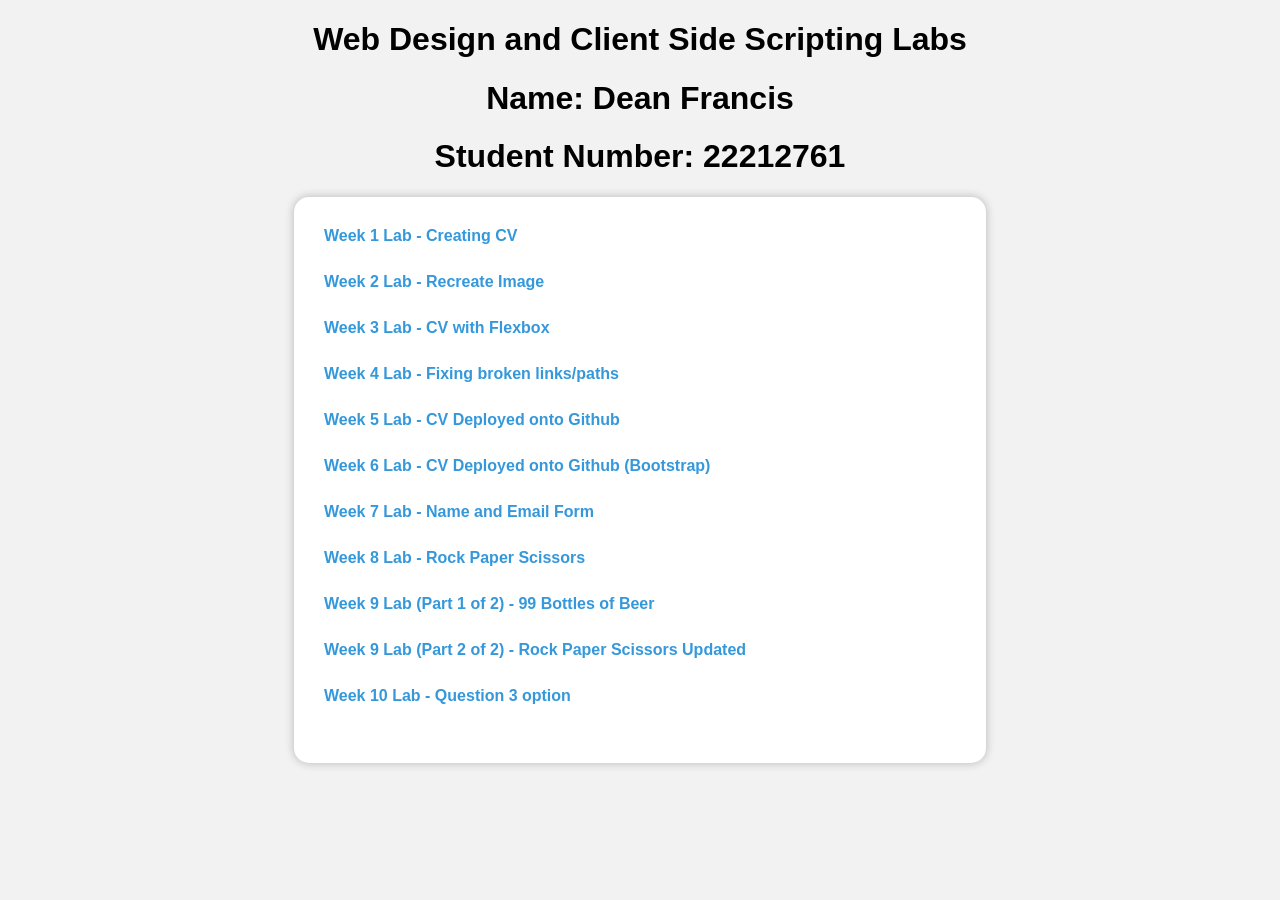
==== index.html @ b24f268e "week 10" ====
<!DOCTYPE html>
<html>
	<head>
		<link rel="icon" type="images/x-icon" href="images/Dean Photo.jpeg" />
		<title>Labs Dean Francis 22212761</title>
		<link rel="stylesheet" href="styles/style.css">
	</head>
	<body>
	<h1>Web Design and Client Side Scripting Labs</h1>
	<h1>Name: Dean Francis</h1>
	<h1>Student Number: 22212761</h1>
	<div id="header">
			<div class="link"><a href="Week 1/CV.html">Week 1 Lab - Creating CV</a></div>
			<br/>
			<div class="link"><a href="Week 2/week2lab.html">Week 2 Lab - Recreate Image</a></div>
			<br/>
			<div class="link"><a href="Week 3/CV.html">Week 3 Lab - CV with Flexbox</a></div>
			<br/>
			<div class="link"><a href="Week 4/index.html">Week 4 Lab - Fixing broken links/paths</a></div>
			<br/>
			<div class="link"><a href="Week 5/index.html">Week 5 Lab - CV Deployed onto Github</a></div>
			<br/>
			<div class="link"><a href="Week 6/index.html">Week 6 Lab - CV Deployed onto Github (Bootstrap)</a></div>
			<br/>
			<div class="link"><a href="Week 7/index.html">Week 7 Lab - Name and Email Form</a></div>
			<br/>
			<div class="link"><a href="Week 8/index.html">Week 8 Lab - Rock Paper Scissors</a></div>
			<br/>
			<div class="link"><a href="Week 9/Lab - 99 Bottles of Beer/index.html">Week 9 Lab (Part 1 of 2) - 99 Bottles of Beer</a></div>
			<br/>
			<div class="link"><a href="Week 9/Lab - Rock Paper Scissors/index.html">Week 9 Lab (Part 2 of 2) - Rock Paper Scissors Updated</a></div>
			<br/>
			<div class="link"><a href="Week 10/index.html">Week 10 Lab - Question 3 option</a></div>
			<br/>
	</div>
	
	</body>
</html>
---- styles/style.css ----
body{
	font-family: Arial;
	background-color: #f2f2f2;
}

h1{
	text-align: center;
	color: black;
}

#header{
	width: 50%;
	margin: 20px auto;
	background-color: white;
	padding: 30px;
	border-radius: 15px;
	box-shadow: 0 0 10px rgba(0, 0, 0, 0.25);
}

.link{
	margin-bottom: 10px;
}

.link a{
	text-decoration: none;
	color: #3498db;
	font-weight: bold;
}

.link a:hover{
	color:red;
}
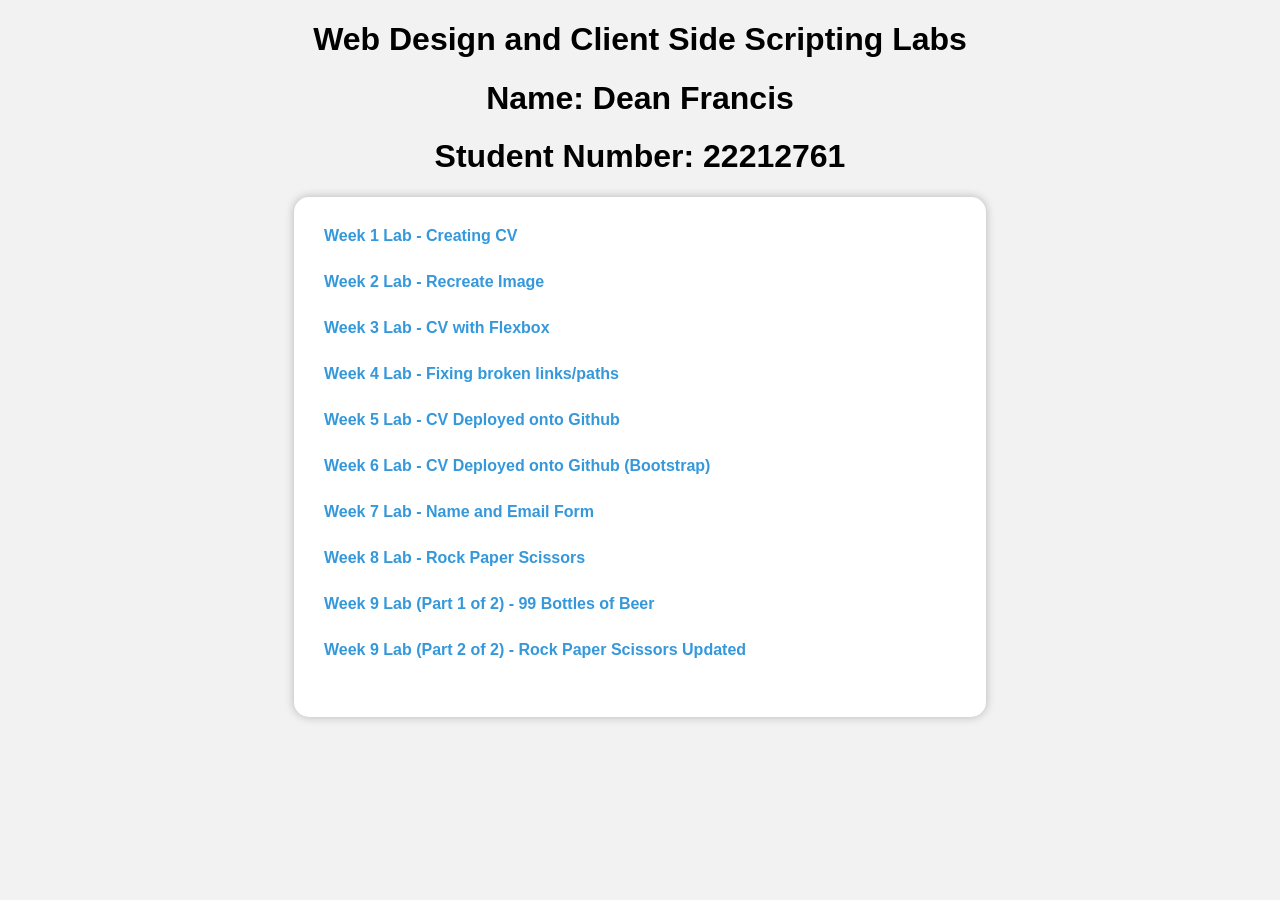
==== commit 3c5d27cd: "Update index.html" ====
--- a/index.html
+++ b/index.html
@@ -30,8 +30,7 @@
 			<br/>
 			<div class="link"><a href="Week 9/Lab - Rock Paper Scissors/index.html">Week 9 Lab (Part 2 of 2) - Rock Paper Scissors Updated</a></div>
 			<br/>
-			<div class="link"><a href="Week 10/index.html">Week 10 Lab - Question 3 option</a></div>
-			<br/>
+
 	</div>
 	
 	</body>
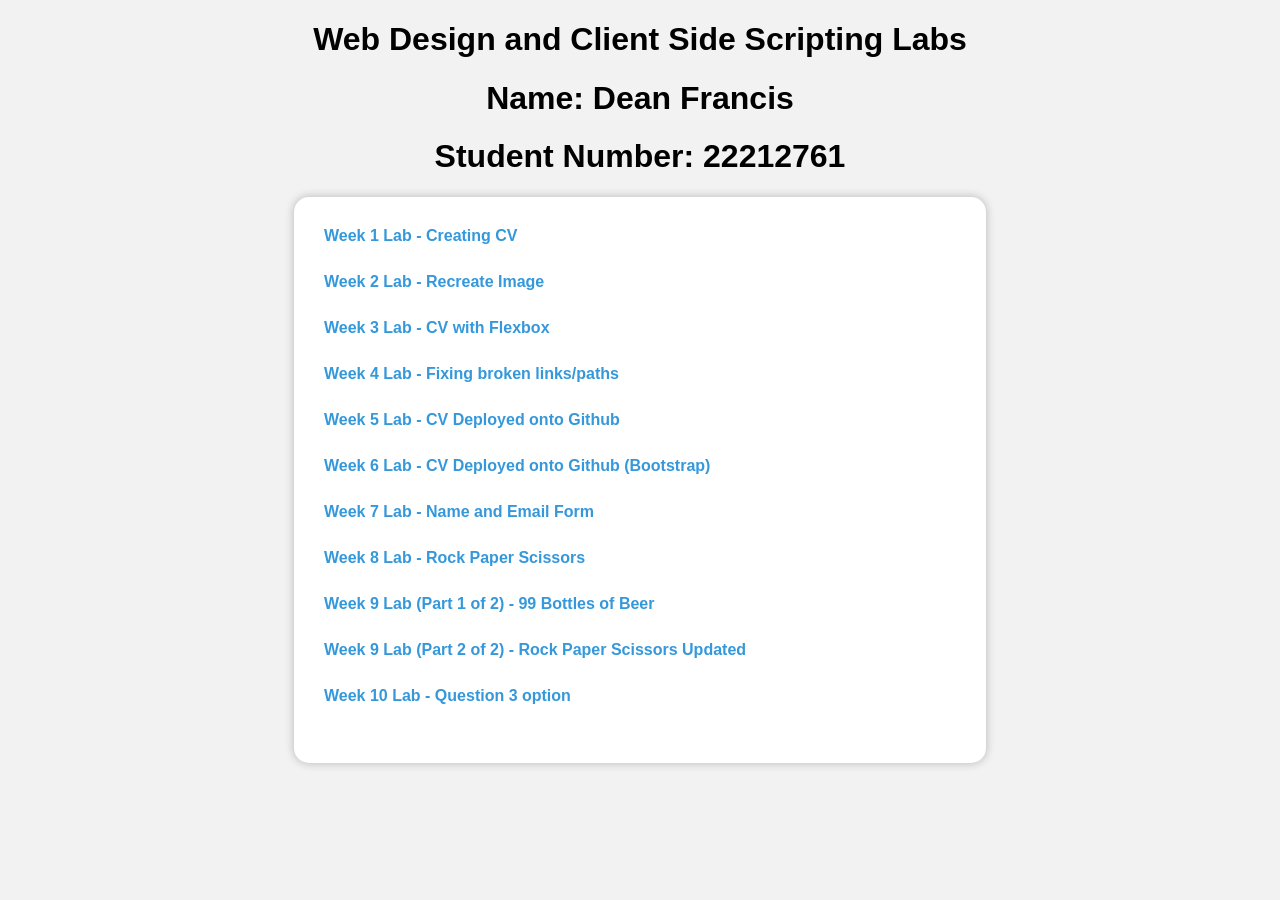
==== commit 2cb8b02e: "Update index.html" ====
--- a/index.html
+++ b/index.html
@@ -30,7 +30,8 @@
 			<br/>
 			<div class="link"><a href="Week 9/Lab - Rock Paper Scissors/index.html">Week 9 Lab (Part 2 of 2) - Rock Paper Scissors Updated</a></div>
 			<br/>
-
+			<div class="link"><a href="Week 10/index.html">Week 10 Lab - Question 3 option</a></div>
+			<br/>
 	</div>
 	
 	</body>
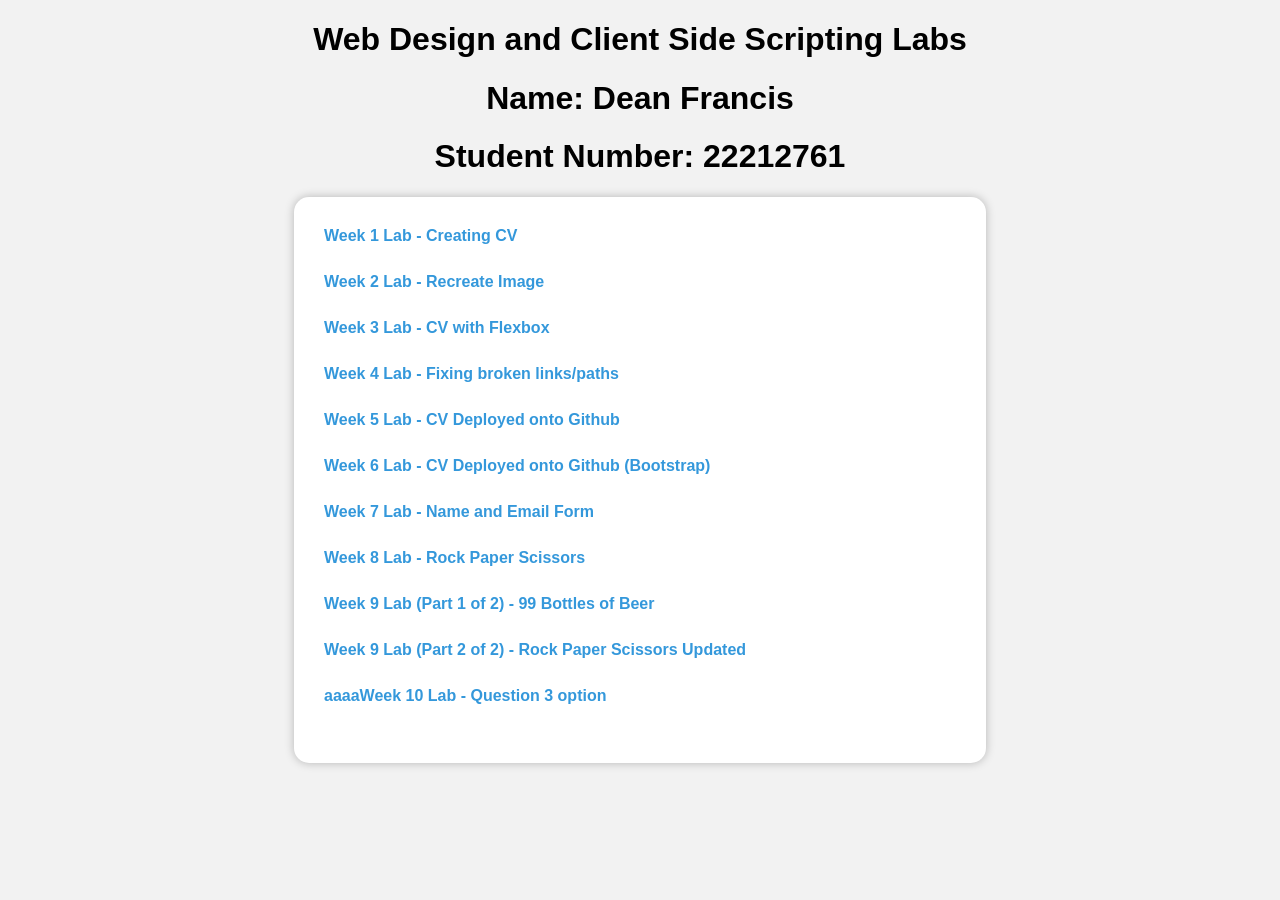
==== commit 4463a2f4: "Update index.html aaaa" ====
--- a/index.html
+++ b/index.html
@@ -30,9 +30,9 @@
 			<br/>
 			<div class="link"><a href="Week 9/Lab - Rock Paper Scissors/index.html">Week 9 Lab (Part 2 of 2) - Rock Paper Scissors Updated</a></div>
 			<br/>
-			<div class="link"><a href="Week 10/index.html">Week 10 Lab - Question 3 option</a></div>
+			<div class="link"><a href="Week 10/index.html">aaaaWeek 10 Lab - Question 3 option</a></div>
 			<br/>
 	</div>
 	
 	</body>
-</html>+</html>
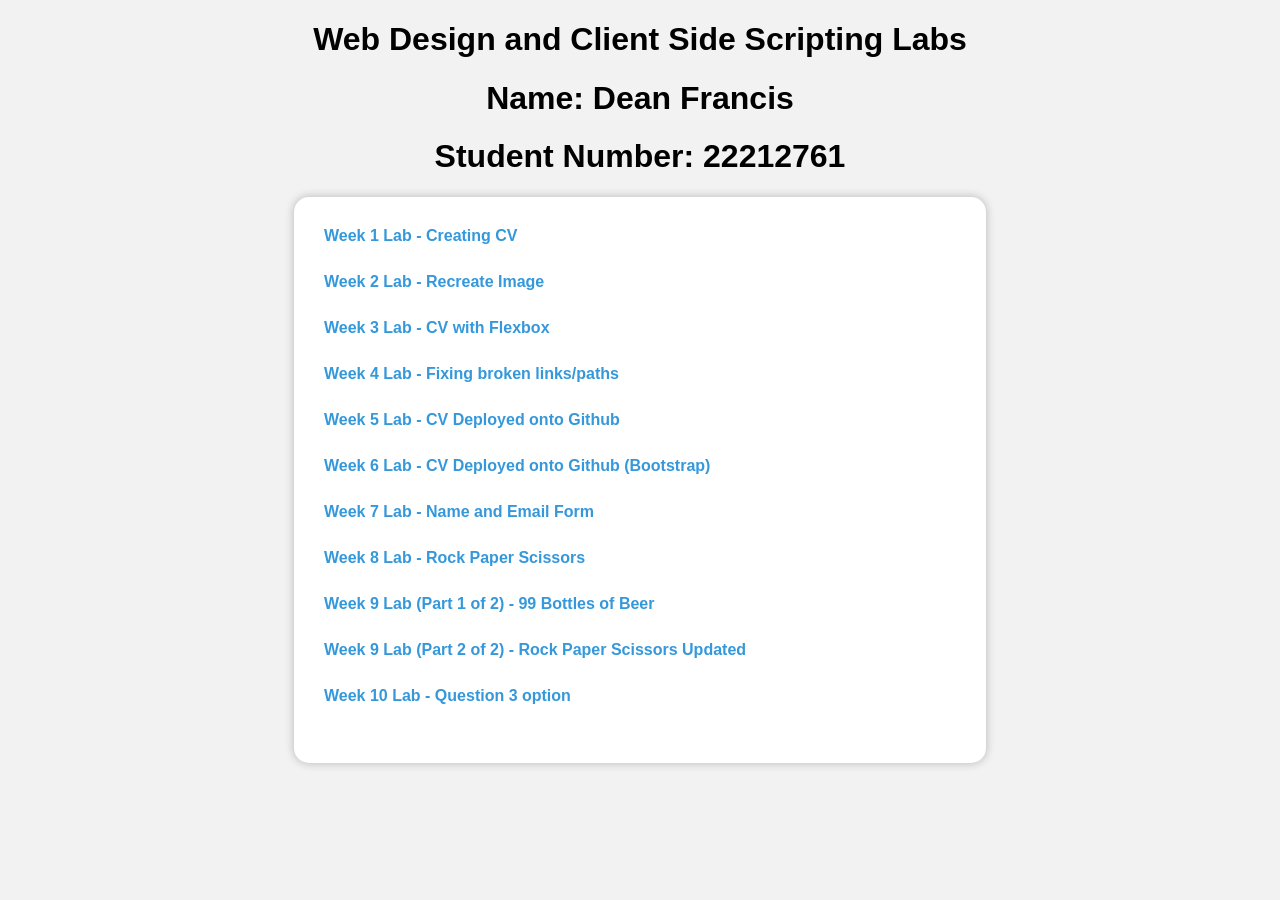
==== commit c7bdff68: "Update index.html" ====
--- a/index.html
+++ b/index.html
@@ -30,7 +30,7 @@
 			<br/>
 			<div class="link"><a href="Week 9/Lab - Rock Paper Scissors/index.html">Week 9 Lab (Part 2 of 2) - Rock Paper Scissors Updated</a></div>
 			<br/>
-			<div class="link"><a href="Week 10/index.html">aaaaWeek 10 Lab - Question 3 option</a></div>
+			<div class="link"><a href="Week 10/index.html">Week 10 Lab - Question 3 option</a></div>
 			<br/>
 	</div>
 	
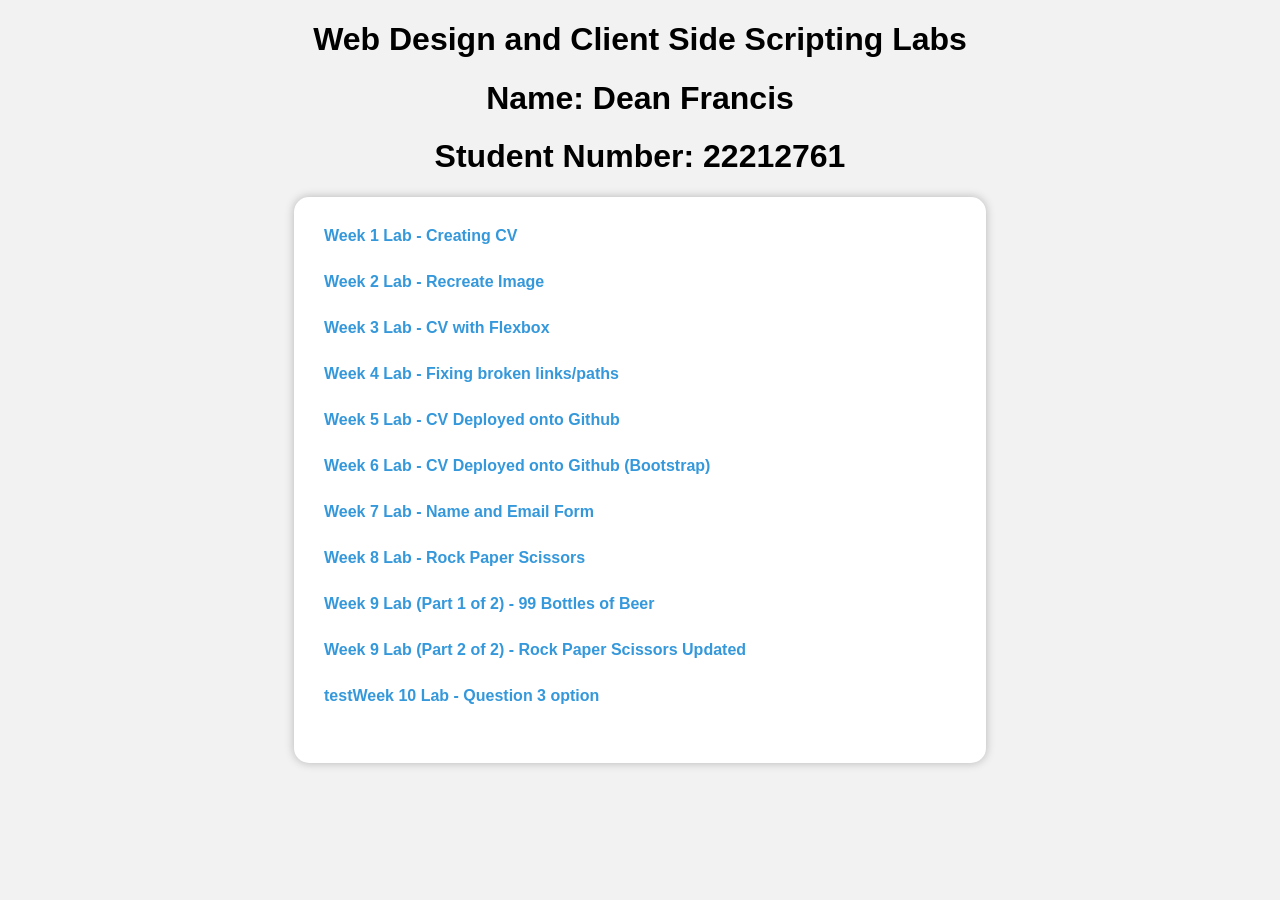
==== commit 2a47b09e: "Update index.html" ====
--- a/index.html
+++ b/index.html
@@ -30,7 +30,7 @@
 			<br/>
 			<div class="link"><a href="Week 9/Lab - Rock Paper Scissors/index.html">Week 9 Lab (Part 2 of 2) - Rock Paper Scissors Updated</a></div>
 			<br/>
-			<div class="link"><a href="Week 10/index.html">Week 10 Lab - Question 3 option</a></div>
+			<div class="link"><a href="Week 10/index.html">testWeek 10 Lab - Question 3 option</a></div>
 			<br/>
 	</div>
 	
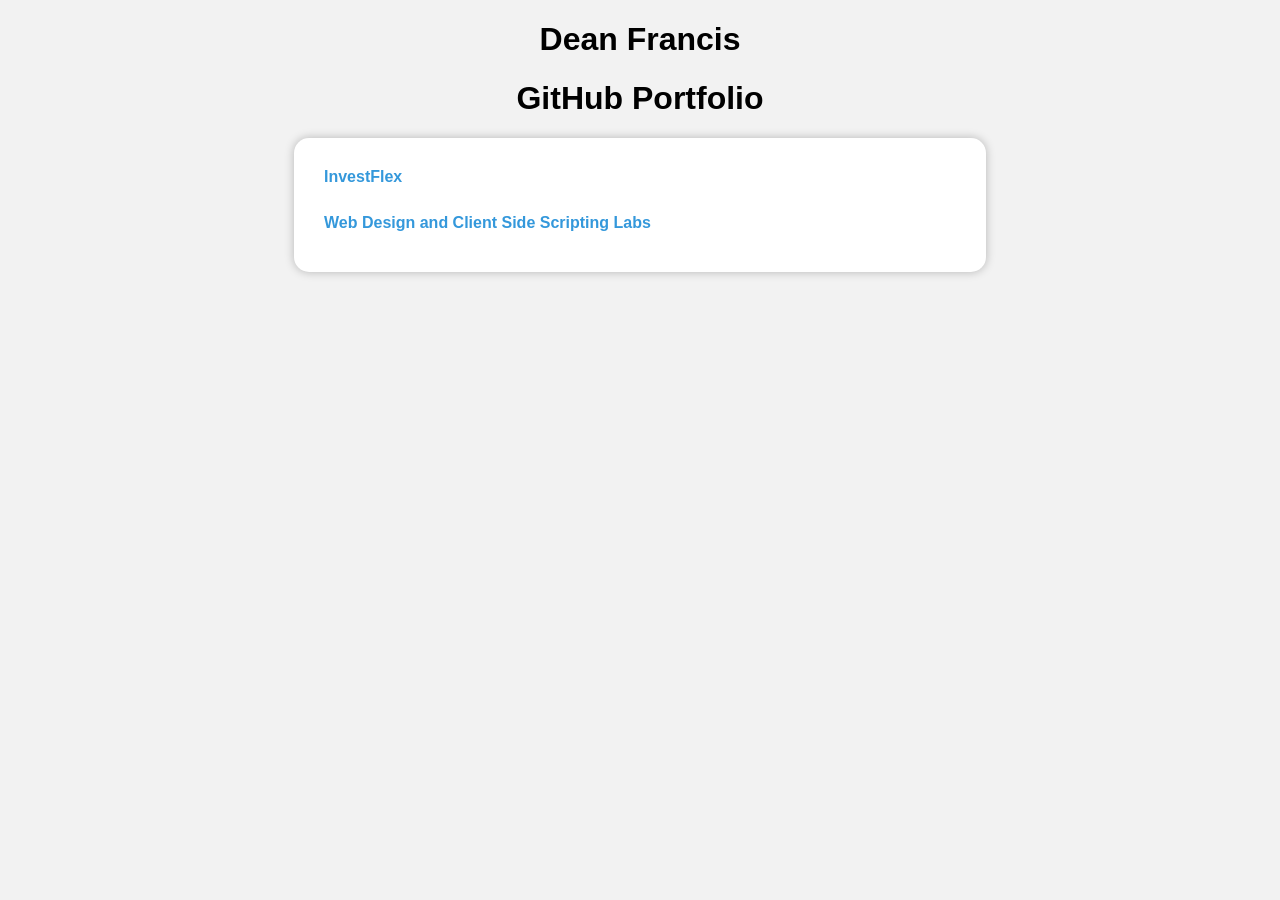
==== commit 2bc41dc1: "a a" ====
--- a/index.html
+++ b/index.html
@@ -6,33 +6,16 @@
 		<link rel="stylesheet" href="styles/style.css">
 	</head>
 	<body>
-	<h1>Web Design and Client Side Scripting Labs</h1>
-	<h1>Name: Dean Francis</h1>
-	<h1>Student Number: 22212761</h1>
+	<h1>Dean Francis</h1>
+	<h1>GitHub Portfolio</h1>
 	<div id="header">
-			<div class="link"><a href="Week 1/CV.html">Week 1 Lab - Creating CV</a></div>
-			<br/>
-			<div class="link"><a href="Week 2/week2lab.html">Week 2 Lab - Recreate Image</a></div>
-			<br/>
-			<div class="link"><a href="Week 3/CV.html">Week 3 Lab - CV with Flexbox</a></div>
-			<br/>
-			<div class="link"><a href="Week 4/index.html">Week 4 Lab - Fixing broken links/paths</a></div>
-			<br/>
-			<div class="link"><a href="Week 5/index.html">Week 5 Lab - CV Deployed onto Github</a></div>
-			<br/>
-			<div class="link"><a href="Week 6/index.html">Week 6 Lab - CV Deployed onto Github (Bootstrap)</a></div>
-			<br/>
-			<div class="link"><a href="Week 7/index.html">Week 7 Lab - Name and Email Form</a></div>
-			<br/>
-			<div class="link"><a href="Week 8/index.html">Week 8 Lab - Rock Paper Scissors</a></div>
-			<br/>
-			<div class="link"><a href="Week 9/Lab - 99 Bottles of Beer/index.html">Week 9 Lab (Part 1 of 2) - 99 Bottles of Beer</a></div>
-			<br/>
-			<div class="link"><a href="Week 9/Lab - Rock Paper Scissors/index.html">Week 9 Lab (Part 2 of 2) - Rock Paper Scissors Updated</a></div>
-			<br/>
-			<div class="link"><a href="Week 10/index.html">testWeek 10 Lab - Question 3 option</a></div>
-			<br/>
-	</div>
-	
+    <div class="link">
+      <a href="investflex.html">InvestFlex</a>
+    </div>
+	<br/>
+	<div class="link">
+      <a href="labs.html">Web Design and Client Side Scripting Labs</a>
+    </div>
+  </div>
 	</body>
 </html>
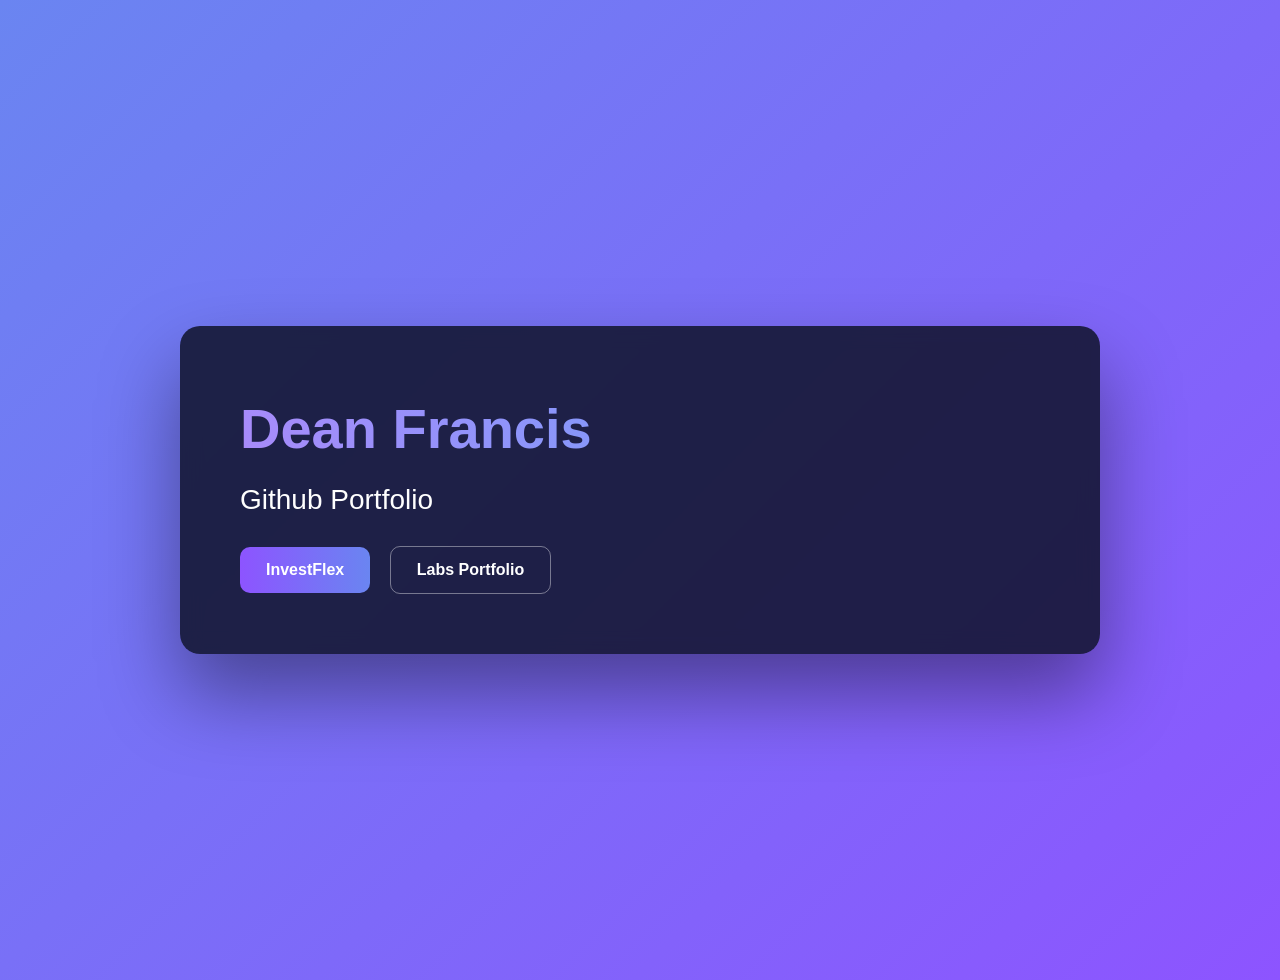
==== commit 85a9bdc6: "style style" ====
--- a/index.html
+++ b/index.html
@@ -1,21 +1,21 @@
 <!DOCTYPE html>
 <html>
-	<head>
-		<link rel="icon" type="images/x-icon" href="images/Dean Photo.jpeg" />
-		<title>Labs Dean Francis 22212761</title>
-		<link rel="stylesheet" href="styles/style.css">
-	</head>
-	<body>
-	<h1>Dean Francis</h1>
-	<h1>GitHub Portfolio</h1>
-	<div id="header">
-    <div class="link">
-      <a href="investflex.html">InvestFlex</a>
-    </div>
-	<br/>
-	<div class="link">
-      <a href="labs.html">Web Design and Client Side Scripting Labs</a>
+<head>
+  <link rel="icon" type="images/x-icon" href="images/Dean Photo.jpeg" />
+  <title>Dean Francis 22212761</title>
+  <link rel="stylesheet" href="styles/style.css">
+</head>
+
+<body>
+  <div class="hero-wrapper">
+    <div class="hero-card">
+      <h1 class="name">Dean Francis</h1>
+      <h2 class="tagline">Github Portfolio</h2>
+      <div class="hero-buttons">
+        <a href="investflex.html" class="primary-btn">InvestFlex</a>
+        <a href="labs.html" class="secondary-btn">Labs Portfolio</a>
+      </div>
     </div>
   </div>
-	</body>
-</html>
+</body>
+</html>
--- a/styles/style.css
+++ b/styles/style.css
@@ -1,32 +1,167 @@
-body{
-	font-family: Arial;
-	background-color: #f2f2f2;
+/* Remove default margin */
+body {
+    margin: 0;
+    font-family: 'Segoe UI', sans-serif;
+    background: linear-gradient(135deg, #6a85f1, #8d54ff, #c86dd7);
+    background-size: 200% 200%;
+    animation: gradientShift 10s ease infinite;
+    color: white;
 }
 
-h1{
-	text-align: center;
-	color: black;
+/* Animated gradient */
+@keyframes gradientShift {
+    0% { background-position: 0% 50%; }
+    50% { background-position: 100% 50%; }
+    100% { background-position: 0% 50%; }
 }
 
-#header{
-	width: 50%;
-	margin: 20px auto;
-	background-color: white;
-	padding: 30px;
-	border-radius: 15px;
-	box-shadow: 0 0 10px rgba(0, 0, 0, 0.25);
+/* Fullscreen center */
+.hero-wrapper {
+    min-height: 100vh;
+    display: flex;
+    align-items: center;
+    justify-content: center;
+    padding: 40px;
 }
 
-.link{
-	margin-bottom: 10px;
+/* Dark glass card */
+.hero-card {
+    background: rgba(15, 18, 40, 0.85);
+    backdrop-filter: blur(10px);
+    padding: 60px;
+    border-radius: 20px;
+    max-width: 800px;
+    width: 100%;
+    box-shadow: 0 40px 80px rgba(0,0,0,0.4);
 }
 
-.link a{
-	text-decoration: none;
-	color: #3498db;
-	font-weight: bold;
+/* Typography */
+.intro {
+    opacity: 0.8;
+    font-size: 18px;
 }
 
-.link a:hover{
-	color:red;
+.name {
+    font-size: 56px;
+    margin: 10px 0;
+    background: linear-gradient(90deg, #a78bfa, #60a5fa);
+    -webkit-background-clip: text;
+    -webkit-text-fill-color: transparent;
+}
+
+.tagline {
+    font-size: 28px;
+    font-weight: 500;
+    margin-bottom: 30px;
+}
+
+/* Buttons */
+.hero-buttons {
+    margin-top: 30px;
+}
+
+.primary-btn,
+.secondary-btn {
+    display: inline-block;
+    padding: 14px 26px;
+    margin-right: 15px;
+    border-radius: 10px;
+    text-decoration: none;
+    font-weight: 600;
+    transition: 0.3s ease;
+}
+
+.primary-btn {
+    background: linear-gradient(90deg, #8d54ff, #6a85f1);
+    color: white;
+}
+
+.primary-btn:hover {
+    transform: translateY(-3px);
+    box-shadow: 0 10px 25px rgba(141,84,255,0.4);
+}
+
+.secondary-btn {
+    border: 1px solid rgba(255,255,255,0.4);
+    color: white;
+}
+
+.secondary-btn:hover {
+    background: rgba(255,255,255,0.1);
+    transform: translateY(-3px);
+}
+
+.student {
+    margin-top: 40px;
+    opacity: 0.7;
+    font-size: 14px;
+}
+
+/* ===== Labs page styling (uses same hero-wrapper / hero-card) ===== */
+
+.page-title{
+  margin: 8px 0 10px;
+  font-size: 40px;
+}
+
+.page-subtitle{
+  margin: 0 0 22px;
+  opacity: 0.8;
+  font-size: 16px;
+  line-height: 1.5;
+}
+
+.labs-list{
+  display: grid;
+  gap: 12px;
+  margin-top: 10px;
+}
+
+.lab-item{
+  display: block;
+  padding: 14px 16px;
+  border-radius: 12px;
+  text-decoration: none;
+  color: white;
+  background: rgba(255,255,255,0.08);
+  border: 1px solid rgba(255,255,255,0.12);
+  transition: transform 0.15s ease, background 0.15s ease, box-shadow 0.15s ease;
+}
+
+.lab-item:hover{
+  transform: translateY(-2px);
+  background: rgba(255,255,255,0.12);
+  box-shadow: 0 10px 25px rgba(0,0,0,0.25);
+}
+
+.footer-actions{
+  margin-top: 26px;
+}
+
+/* ===== InvestFlex media styling ===== */
+
+.section-heading{
+  margin: 30px 0 15px;
+  font-size: 20px;
+  font-weight: 600;
+  opacity: 0.9;
+}
+
+.media-section{
+  margin-top: 20px;
+}
+
+.media-video{
+  width: 100%;
+  border-radius: 12px;
+  box-shadow: 0 20px 40px rgba(0,0,0,0.35);
+}
+
+.media-pdf{
+  width: 100%;
+  height: 600px;
+  border-radius: 12px;
+  border: none;
+  margin-top: 10px;
+  box-shadow: 0 20px 40px rgba(0,0,0,0.35);
 }
